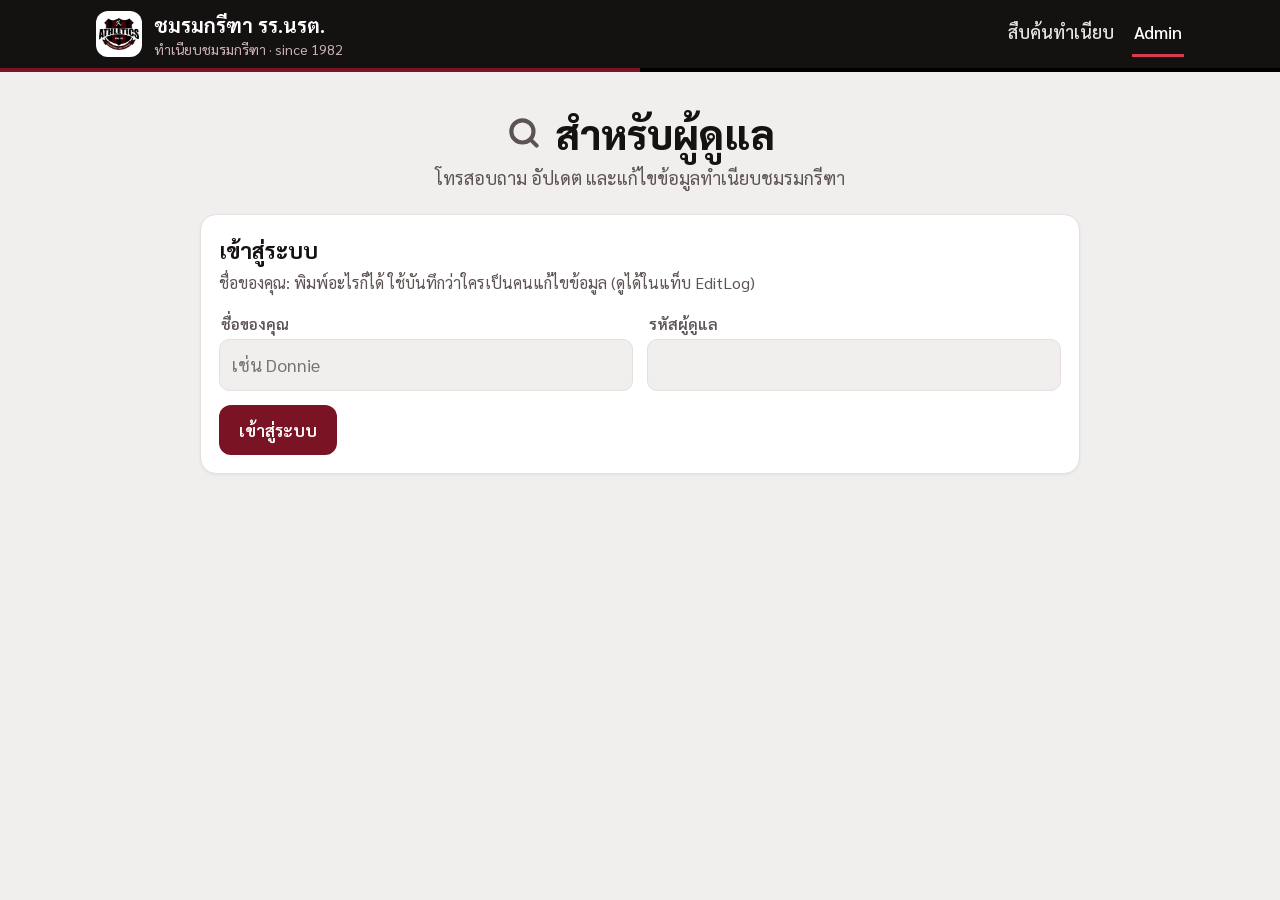
==== admin.html @ b6098d70 "Add files via upload" ====
<!DOCTYPE html>
<html lang="th">
<head>
<meta charset="utf-8">
<meta name="viewport" content="width=device-width, initial-scale=1, viewport-fit=cover">
<title>Admin · ทำเนียบชมรมกรีฑา</title>
<meta name="theme-color" content="#141111">
<meta name="robots" content="noindex, nofollow">
<link rel="icon" type="image/png" href="favicon.png">
<link rel="apple-touch-icon" href="apple-touch-icon.png">
<link rel="manifest" href="manifest.webmanifest">
<meta name="apple-mobile-web-app-capable" content="yes">
<meta name="apple-mobile-web-app-title" content="ชมรมกรีฑา">
<link rel="preconnect" href="https://fonts.googleapis.com"><link rel="preconnect" href="https://fonts.gstatic.com" crossorigin>
<link href="https://fonts.googleapis.com/css2?family=Sarabun:wght@400;500;600;700;800&display=swap" rel="stylesheet">
<link rel="stylesheet" href="style.css?v=5">
</head>
<body data-mode="admin">
<div class="nav"><div class="in">
    <a class="brand" href="index.html"><img src="logo.png" alt="โลโก้ชมรมกรีฑา"><span><b>ชมรมกรีฑา รร.นรต.</b><small>ทำเนียบชมรมกรีฑา · since 1982</small></span></a>
    <a class="l" href="index.html">สืบค้นทำเนียบ</a>
    <a class="l on" href="admin.html">Admin</a>
  </div></div><div class="stripe"></div>
<main>
  <h1 class="title"><svg width="38" height="38" viewBox="0 0 24 24" fill="none" stroke="currentColor" stroke-width="2.6" stroke-linecap="round" aria-hidden="true"><circle cx="11" cy="11" r="7"/><path d="m20 20-4-4"/></svg>สำหรับผู้ดูแล</h1>
  <p class="sub">โทรสอบถาม อัปเดต และแก้ไขข้อมูลทำเนียบชมรมกรีฑา</p>

  <div id="login" class="panel">
    <h2 style="margin:0 0 4px;font-size:22px">เข้าสู่ระบบ</h2>
    <p class="s" style="margin:0 0 16px">ชื่อของคุณ: พิมพ์อะไรก็ได้ ใช้บันทึกว่าใครเป็นคนแก้ไขข้อมูล (ดูได้ในแท็บ EditLog)</p>
    <div class="grid">
      <div><label for="caller">ชื่อของคุณ</label><input class="field" id="caller" placeholder="เช่น Donnie" autocomplete="off"></div>
      <div><label for="code">รหัสผู้ดูแล</label><input class="field" id="code" type="password" autocomplete="off"></div>
    </div>
    <div class="row" style="margin-top:14px"><button class="btn red" id="loginBtn" type="button">เข้าสู่ระบบ</button></div>
    <div id="loginMsg" class="msg" hidden style="margin-top:14px"></div>
  </div>

  <div id="app" hidden>
    <div class="panel" style="margin:0 auto 18px">
      <div class="row" style="justify-content:space-between"><b>ความคืบหน้าปีนี้ (อัปเดตแล้ว)</b><span class="s" id="stats"></span></div>
      <div class="progress"><i id="bar" style="width:0"></i></div>
      <div class="row" style="margin-top:10px;justify-content:space-between"><button class="btn ghost" id="addBtn" type="button">+ เพิ่มรายชื่อ</button><button class="btn text" id="logout" type="button">ออกจากระบบ</button></div>
    </div>
  <form id="searchForm" class="searchbar" role="search">
    <input id="q" type="search" placeholder="พิมพ์ชื่อ ฉายา ตำแหน่ง หรือ “รุ่น 38” เพื่อค้นหา…" aria-label="ค้นหา" autocomplete="off">
    <button class="btn" type="button" id="filterBtn" aria-expanded="false" aria-controls="filters"><svg width="16" height="16" viewBox="0 0 24 24" fill="currentColor" aria-hidden="true"><path d="M3 4h18l-7 8.5V20l-4-2v-5.5z"/></svg><span>ตัวกรอง</span></button>
    <button class="btn red" type="submit" aria-label="ค้นหา"><svg width="18" height="18" viewBox="0 0 24 24" fill="none" stroke="currentColor" stroke-width="2.4" stroke-linecap="round" aria-hidden="true"><circle cx="11" cy="11" r="7"/><path d="m20 20-4-4"/></svg><span>ค้นหา</span></button>
  </form>
  <div id="filters" class="panel" hidden>
    <div class="grid">
      <div><label for="f_gen">รุ่น</label><input class="field" id="f_gen" inputmode="numeric" placeholder="เช่น 79"></div>
      <div><label for="f_first">ชื่อจริง</label><input class="field" id="f_first" placeholder="เช่น ธนวัฒน์/ธนเดช"></div>
      <div class="wide"><label for="f_last">นามสกุล</label><input class="field" id="f_last" placeholder="เช่น โชติรัตน์อมรกุล/สงวนสัตย์"></div>
      <div><label for="f_nick">ชื่อเล่น หรือ ฉายา</label><input class="field" id="f_nick" placeholder="เช่น หาว/ดอนนี่"></div>
      <div><label for="f_dist">ระยะ</label><input class="field" id="f_dist" placeholder="เช่น ขว้างจักร/100"></div>
      <div><label for="f_fresh">สถานะข้อมูล</label><select class="field" id="f_fresh"><option value="">ทุกคน</option><option value="stale">ยังไม่อัปเดตปีนี้</option><option value="fresh">อัปเดตปีนี้แล้ว</option></select></div>
    </div>
    <div class="row" style="margin-top:14px"><button class="btn red" type="submit" form="searchForm">ค้นหา</button><button class="btn text" type="button" id="clear">ล้างทั้งหมด</button></div>
  </div>
  <div id="msg" class="msg" hidden></div>
  <section id="results" hidden>
    <div class="summary" id="sum"></div>
    <div class="tablewrap"><table>
      <thead><tr><th class="c">ลำดับ</th><th class="c">รุ่น</th><th>ยศ-ชื่อ-นามสกุล</th><th>ตำแหน่ง</th><th class="c">ระยะ</th><th>โทรศัพท์</th><th>สถานะ / จัดการ</th></tr></thead>
      <tbody id="tbody"></tbody></table></div>
    <div class="cards" id="cards"></div>
    <div class="pager" id="pager"></div>
  </section>
  </div>
</main>
<dialog id="dlg"><form id="dlgForm" method="dialog" novalidate>
  <h2 id="dlgTitle">แก้ไขข้อมูล</h2>
  <div class="two"><div><label for="e_rank">ยศ</label><input class="field" id="e_rank"></div><div><label for="e_gen">นรต.รุ่น</label><input class="field" id="e_gen" inputmode="numeric"></div></div>
  <div><label for="e_name">ชื่อ-สกุล</label><input class="field" id="e_name"></div>
  <div><label for="e_nick">ชื่อเล่น / ฉายา</label><input class="field" id="e_nick"></div>
  <div><label for="e_pos">ตำแหน่งปัจจุบัน (หรือ เกษียณ / ลาออก)</label><textarea class="field" id="e_pos" rows="3"></textarea></div>
  <div class="two"><div><label for="e_phone">เบอร์โทร (หลายเบอร์คั่นด้วย , )</label><input class="field" id="e_phone" type="tel"></div><div><label for="e_dist">ระยะ</label><input class="field" id="e_dist"></div></div>
  <div class="row"><button class="btn red" type="submit">บันทึก</button><button class="btn text" type="button" id="dlgCancel">ยกเลิก</button></div>
</form></dialog>
<script src="config.js?v=5"></script>
<script src="app.js?v=5"></script>
</body></html>
---- style.css ----
:root {
  --red: #7a1424; --red-dark: #5a0e1a; --red-bright: #d63b52; --black: #141111;
  --bg: #f1eeee; --surface: #ffffff; --ink: #161212; --muted: #5d5353; --line: #e6dfde; --soft: #f3ecec; --tint: #f7e9ec;
  --head: #1f1b1b; --good: #1b6e3a; --bad: #b00020; --shadow: 0 1px 3px rgba(0,0,0,.06);
  --font: 'Sarabun', 'Noto Sans Thai', system-ui, sans-serif;
}
@media (prefers-color-scheme: dark) { :root:not([data-theme="light"]) {
  --bg: #0f0d0d; --surface: #1a1717; --ink: #f2eded; --muted: #b5abab; --line: #2e2828; --soft: #262121; --tint: #34161d;
  --red: #c24a5e; --red-dark: #a63a4d; --head: #0a0808; --good: #5fcf8a; --bad: #ff7a8c; color-scheme: dark; } }
* { box-sizing: border-box; }
body { margin: 0; font-family: var(--font); font-size: 18px; line-height: 1.55; background: var(--bg); color: var(--ink); }
[hidden] { display: none !important; }
a { color: inherit; }
button, input, select, textarea { font: inherit; }
:focus-visible { outline: 2px solid var(--red-bright); outline-offset: 2px; }

/* แถบบน */
.nav { background: var(--black); color: #fff; position: sticky; top: 0; z-index: 20; }
.nav .in { max-width: 1120px; margin: 0 auto; padding: 10px 16px; display: flex; align-items: center; gap: 16px; }
.brand { display: flex; align-items: center; gap: 12px; text-decoration: none; margin-right: auto; min-width: 0; }
.brand img { width: 46px; height: 46px; object-fit: contain; background: #fff; border-radius: 12px; padding: 3px; flex: none; }
.brand span { min-width: 0; }
#filters .grid { grid-template-columns: repeat(4, minmax(0, 1fr)); }
#filters .grid .wide { grid-column: span 2; }
@media (max-width: 700px) { #filters .grid { grid-template-columns: repeat(2, minmax(0, 1fr)); } }
@media (max-width: 480px) { #filters .grid { grid-template-columns: 1fr; } #filters .grid .wide { grid-column: auto; } }
.brand b { display: block; font-size: 20px; font-weight: 700; color: #fff; white-space: nowrap; overflow: hidden; text-overflow: ellipsis; }
.brand small { display: block; font-size: 14px; font-weight: 400; color: #cdb3b8; line-height: 1.2; }
.nav a.l { color: #e9e3e3; text-decoration: none; padding: 8px 2px; font-weight: 500; border-bottom: 3px solid transparent; white-space: nowrap; }
.nav a.l:hover { color: #fff; }
.nav a.l.on { color: #fff; border-bottom-color: var(--red-bright); }
.stripe { height: 4px; background: linear-gradient(90deg, var(--red) 50%, #000 50%); }

main { max-width: 1120px; margin: 0 auto; padding: 28px 16px 64px; }
h1.title { text-align: center; font-size: clamp(24px, 4.2vw, 40px); line-height: 1.25; margin: 8px 0 6px; font-weight: 800; display: flex; gap: 12px; justify-content: center; align-items: center; flex-wrap: wrap; }
h1.title svg { color: var(--muted); flex: none; }
.sub { text-align: center; color: var(--muted); margin: 0 0 22px; }

/* ค้นหา */
.searchbar { display: flex; gap: 10px; max-width: 880px; margin: 0 auto; }
.searchbar input[type=search] { flex: 1; min-width: 0; padding: 14px 16px; border: 1px solid var(--line); border-radius: 12px; background: var(--surface); color: var(--ink); font-size: 19px; }
.btn { border: 0; border-radius: 12px; padding: 12px 20px; font-size: 17px; background: var(--head); color: #fff; font-weight: 600; cursor: pointer; display: inline-flex; gap: 8px; align-items: center; justify-content: center; white-space: nowrap; }
.btn:hover { background: #000; }
.btn.red { background: var(--red); } .btn.red:hover { background: var(--red-dark); }
.btn.ghost { background: transparent; color: var(--red); border: 1px solid var(--line); padding: 7px 14px; font-size: 16px; }
.btn.ghost:hover { background: var(--tint); }
.btn.text { background: none; color: var(--muted); padding: 6px 8px; font-weight: 400; }
.btn.text:hover { color: var(--red); }
@media (prefers-color-scheme: dark) { :root:not([data-theme="light"]) .btn:not(.red):not(.ghost):not(.text) { background: #2a2424; } }

.panel { background: var(--surface); border: 1px solid var(--line); border-radius: 16px; padding: 18px; box-shadow: var(--shadow); max-width: 880px; margin: 14px auto 0; }
.grid { display: grid; grid-template-columns: repeat(auto-fit, minmax(180px, 1fr)); gap: 12px 14px; }
label { display: block; font-size: 15px; font-weight: 600; color: var(--muted); margin: 0 0 4px 2px; }
.field { width: 100%; padding: 11px 12px; border: 1px solid var(--line); border-radius: 10px; background: var(--bg); color: var(--ink); }
textarea.field { resize: vertical; }
.field:focus { background: var(--surface); }
.row { display: flex; gap: 10px; flex-wrap: wrap; align-items: center; }

.msg { max-width: 880px; margin: 14px auto 0; padding: 10px 14px; border-radius: 10px; }
.msg.err { background: #fbe9ec; color: var(--bad); } .msg.ok { background: #e6f4ea; color: var(--good); }
@media (prefers-color-scheme: dark) { :root:not([data-theme="light"]) .msg.err { background: #3a1820; } :root:not([data-theme="light"]) .msg.ok { background: #14301f; } }

.progress { height: 8px; background: var(--soft); border-radius: 8px; overflow: hidden; margin-top: 8px; }
.progress i { display: block; height: 100%; background: var(--red); border-radius: 8px; transition: width .4s; }

/* ผลลัพธ์ */
.summary { text-align: center; margin: 26px 0 14px; }
.summary b { font-size: 20px; } .summary div { color: var(--muted); font-size: 16px; }
.tablewrap { background: var(--surface); border-radius: 14px; overflow: hidden; border: 1px solid var(--line); box-shadow: var(--shadow); }
table { width: 100%; border-collapse: collapse; }
thead th { background: var(--head); color: #fff; font-weight: 700; padding: 16px 14px; text-align: left; font-size: 17px; white-space: nowrap; }
thead th.c, td.c { text-align: center; }
td.c { white-space: nowrap; }
tbody td { padding: 14px; border-top: 1px solid var(--line); vertical-align: middle; }
tbody tr:hover { background: var(--soft); }
.pill { display: inline-block; background: var(--soft); border-radius: 999px; padding: 3px 12px; font-size: 16px; font-weight: 600; white-space: nowrap; }
.n { font-weight: 700; font-size: 19px; line-height: 1.35; } .n .rk { font-weight: 500; color: var(--muted); margin-right: 4px; }
.s { color: var(--muted); font-size: 16px; }
.tag { font-size: 14px; background: var(--soft); color: var(--muted); padding: 1px 9px; border-radius: 999px; margin-left: 6px; font-weight: 600; }
.hist { color: var(--muted); font-size: 15px; margin-top: 3px; }
.calls { display: flex; gap: 6px; flex-wrap: wrap; }
a.call { display: inline-flex; align-items: center; gap: 6px; padding: 6px 12px; background: var(--red); color: #fff; border-radius: 999px; text-decoration: none; font-weight: 600; font-size: 16px; white-space: nowrap; }
a.call:hover { background: var(--red-dark); }
.upd { font-size: 14px; color: var(--muted); margin-bottom: 6px; }
.acts { display: flex; gap: 2px; flex-wrap: nowrap; align-items: center; }

.cards { display: none; }
.card { background: var(--surface); border: 1px solid var(--line); border-radius: 16px; padding: 16px; box-shadow: var(--shadow); }
.card .top { display: flex; justify-content: space-between; gap: 10px; align-items: flex-start; }
.card .gen { background: var(--red); color: #fff; border-radius: 999px; padding: 2px 12px; font-size: 15px; font-weight: 700; white-space: nowrap; }
.card .p { margin-top: 8px; white-space: pre-line; }
.card .calls { margin-top: 12px; }
.card .foot { margin-top: 12px; padding-top: 10px; border-top: 1px solid var(--line); }
.empty { text-align: center; color: var(--muted); padding: 40px 12px; }

@media (max-width: 800px) {
  .tablewrap { display: none; }
  .cards { display: flex; flex-direction: column; gap: 12px; }
  .brand small { display: none; } .brand b { font-size: 17px; }
  .searchbar .btn span { display: none; }
}

.pager { display: flex; gap: 6px; justify-content: center; flex-wrap: wrap; margin-top: 18px; }
.pager button { min-width: 40px; padding: 8px 12px; border: 1px solid var(--line); background: var(--surface); color: var(--ink); border-radius: 10px; cursor: pointer; }
.pager button[aria-current=page] { background: var(--head); color: #fff; border-color: var(--head); }
.pager button:disabled { opacity: .4; cursor: default; }

dialog { border: 0; border-radius: 18px; padding: 0; width: min(560px, calc(100vw - 24px)); background: var(--surface); color: var(--ink); box-shadow: 0 20px 60px rgba(0,0,0,.35); }
dialog::backdrop { background: rgba(0,0,0,.55); }
dialog form { padding: 20px; display: grid; gap: 12px; }
dialog h2 { margin: 0; font-size: 20px; }
.two { display: grid; grid-template-columns: 1fr 1fr; gap: 12px; }
@media (max-width: 480px) { .two { grid-template-columns: 1fr; } }

@media (max-width: 420px) { .nav .in { gap: 12px; } .nav a.l { font-size: 15px; } .brand img { width: 40px; height: 40px; } .brand b { font-size: 15px; } }
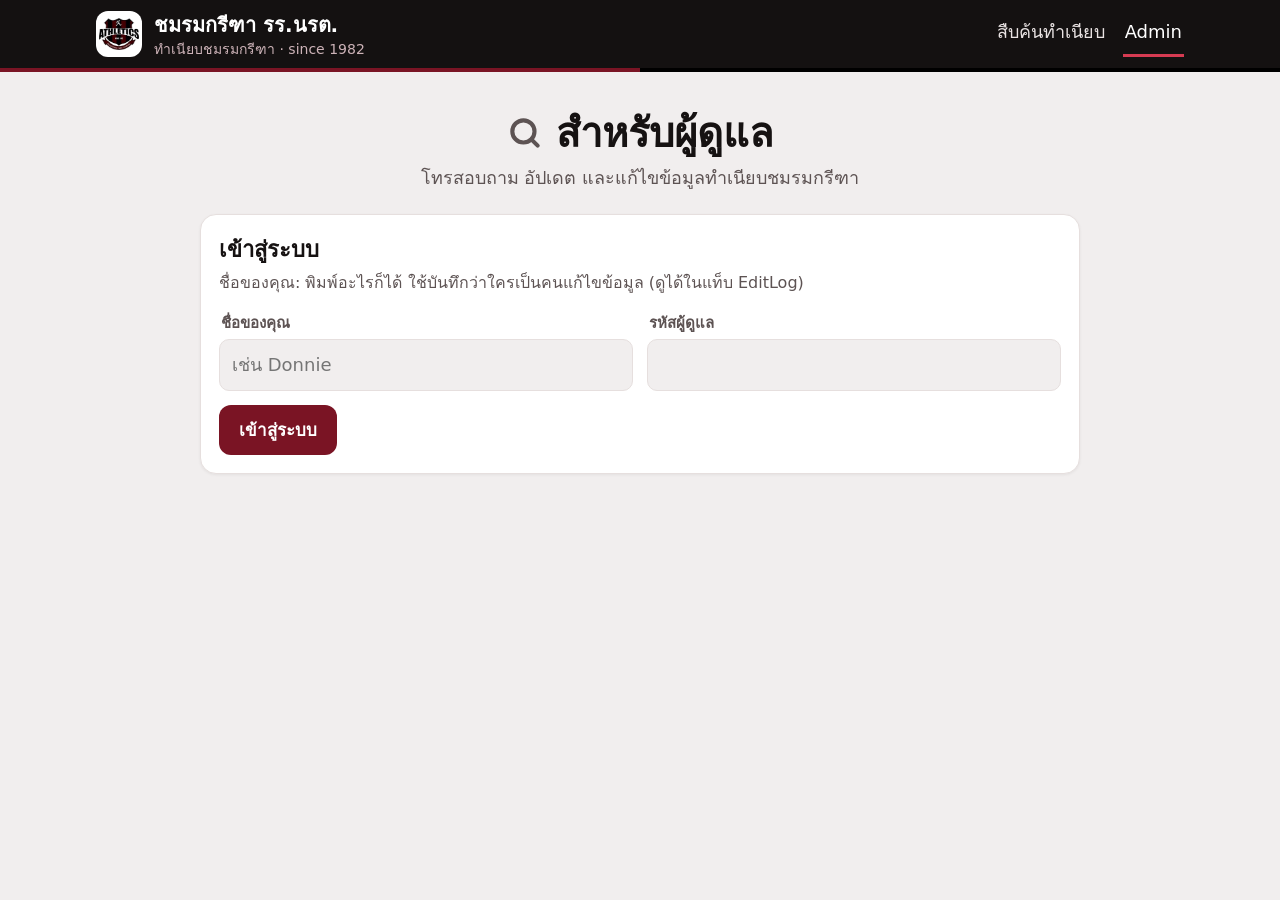
==== commit c0c297f8: "Add files via upload" ====
--- a/admin.html
+++ b/admin.html
@@ -11,11 +11,11 @@
 <link rel="manifest" href="manifest.webmanifest">
 <meta name="apple-mobile-web-app-capable" content="yes">
 <meta name="apple-mobile-web-app-title" content="ชมรมกรีฑา">
-<link rel="preconnect" href="https://fonts.googleapis.com"><link rel="preconnect" href="https://fonts.gstatic.com" crossorigin>
-<link href="https://fonts.googleapis.com/css2?family=Sarabun:wght@400;500;600;700;800&display=swap" rel="stylesheet">
-<link rel="stylesheet" href="style.css?v=5">
+<link rel="preload" href="fonts/itim-thai.woff2" as="font" type="font/woff2" crossorigin>
+<link rel="stylesheet" href="fonts.css?v=12">
+<link rel="stylesheet" href="style.css?v=12">
 </head>
-<body data-mode="admin">
+<body data-mode="admin" data-browse="gens">
 <div class="nav"><div class="in">
     <a class="brand" href="index.html"><img src="logo.png" alt="โลโก้ชมรมกรีฑา"><span><b>ชมรมกรีฑา รร.นรต.</b><small>ทำเนียบชมรมกรีฑา · since 1982</small></span></a>
     <a class="l" href="index.html">สืบค้นทำเนียบ</a>
@@ -38,12 +38,13 @@
 
   <div id="app" hidden>
     <div class="panel" style="margin:0 auto 18px">
-      <div class="row" style="justify-content:space-between"><b>ความคืบหน้าปีนี้ (อัปเดตแล้ว)</b><span class="s" id="stats"></span></div>
+      <div class="row" style="justify-content:space-between"><b id="freshLabel">ความคืบหน้ารอบนี้</b><span class="s" id="stats"></span></div>
       <div class="progress"><i id="bar" style="width:0"></i></div>
-      <div class="row" style="margin-top:10px;justify-content:space-between"><button class="btn ghost" id="addBtn" type="button">+ เพิ่มรายชื่อ</button><button class="btn text" id="logout" type="button">ออกจากระบบ</button></div>
+      <div class="s" id="round" style="margin-top:6px;font-size:14px"></div>
+      <div class="row" style="margin-top:10px;justify-content:space-between"><span class="row" style="gap:8px"><button class="btn ghost" id="addBtn" type="button">+ เพิ่มรายชื่อ</button><button class="btn ghost" id="importForm" type="button">นำเข้าจาก Google Form</button></span><span class="row" style="gap:4px"><button class="btn text" id="newRound" type="button">เริ่มรอบใหม่</button><button class="btn text" id="logout" type="button">ออกจากระบบ</button></span></div>
     </div>
   <form id="searchForm" class="searchbar" role="search">
-    <input id="q" type="search" placeholder="พิมพ์ชื่อ ฉายา ตำแหน่ง หรือ “รุ่น 38” เพื่อค้นหา…" aria-label="ค้นหา" autocomplete="off">
+    <input id="q" type="search" placeholder="พิมพ์ชื่อ สกุล ตำแหน่ง หรือ “รุ่น 79” เพื่อค้นหา…" aria-label="ค้นหา" autocomplete="off">
     <button class="btn" type="button" id="filterBtn" aria-expanded="false" aria-controls="filters"><svg width="16" height="16" viewBox="0 0 24 24" fill="currentColor" aria-hidden="true"><path d="M3 4h18l-7 8.5V20l-4-2v-5.5z"/></svg><span>ตัวกรอง</span></button>
     <button class="btn red" type="submit" aria-label="ค้นหา"><svg width="18" height="18" viewBox="0 0 24 24" fill="none" stroke="currentColor" stroke-width="2.4" stroke-linecap="round" aria-hidden="true"><circle cx="11" cy="11" r="7"/><path d="m20 20-4-4"/></svg><span>ค้นหา</span></button>
   </form>
@@ -54,11 +55,12 @@
       <div class="wide"><label for="f_last">นามสกุล</label><input class="field" id="f_last" placeholder="เช่น โชติรัตน์อมรกุล/สงวนสัตย์"></div>
       <div><label for="f_nick">ชื่อเล่น หรือ ฉายา</label><input class="field" id="f_nick" placeholder="เช่น หาว/ดอนนี่"></div>
       <div><label for="f_dist">ระยะ</label><input class="field" id="f_dist" placeholder="เช่น ขว้างจักร/100"></div>
-      <div><label for="f_fresh">สถานะข้อมูล</label><select class="field" id="f_fresh"><option value="">ทุกคน</option><option value="stale">ยังไม่อัปเดตปีนี้</option><option value="fresh">อัปเดตปีนี้แล้ว</option></select></div>
+      <div><label for="f_fresh">สถานะข้อมูล</label><select class="field" id="f_fresh"><option value="">ทุกคน</option><option value="stale">ยังไม่อัปเดตรอบนี้</option><option value="fresh">อัปเดตรอบนี้แล้ว</option></select></div>
     </div>
     <div class="row" style="margin-top:14px"><button class="btn red" type="submit" form="searchForm">ค้นหา</button><button class="btn text" type="button" id="clear">ล้างทั้งหมด</button></div>
   </div>
   <div id="msg" class="msg" hidden></div>
+  <section id="browse" hidden></section>
   <section id="results" hidden>
     <div class="summary" id="sum"></div>
     <div class="tablewrap"><table>
@@ -78,6 +80,6 @@
   <div class="two"><div><label for="e_phone">เบอร์โทร (หลายเบอร์คั่นด้วย , )</label><input class="field" id="e_phone" type="tel"></div><div><label for="e_dist">ระยะ</label><input class="field" id="e_dist"></div></div>
   <div class="row"><button class="btn red" type="submit">บันทึก</button><button class="btn text" type="button" id="dlgCancel">ยกเลิก</button></div>
 </form></dialog>
-<script src="config.js?v=5"></script>
-<script src="app.js?v=5"></script>
+<script src="config.js?v=12"></script>
+<script src="app.js?v=12"></script>
 </body></html>
--- a/fonts.css
+++ b/fonts.css
@@ -0,0 +1,12 @@
+/* ฟอนต์ Itim (SIL Open Font License — fonts/OFL.txt) เก็บไว้ในเว็บเอง
+   size-adjust ขยาย Itim ขึ้น 10% เพราะตัวเล็กกว่า Sarabun ที่ใช้ตั้งขนาดไว้เดิม · Itim มีน้ำหนักเดียว */
+@font-face {
+  font-family: 'Itim'; font-style: normal; font-weight: 400; font-display: swap; size-adjust: 110%;
+  src: url(fonts/itim-thai.woff2) format('woff2');
+  unicode-range: U+02D7, U+0303, U+0331, U+0E01-0E5B, U+200C-200D, U+25CC;
+}
+@font-face {
+  font-family: 'Itim'; font-style: normal; font-weight: 400; font-display: swap; size-adjust: 110%;
+  src: url(fonts/itim-latin.woff2) format('woff2');
+  unicode-range: U+0000-00FF, U+0131, U+0152-0153, U+02BB-02BC, U+02C6, U+02DA, U+02DC, U+0304, U+0308, U+0329, U+2000-206F, U+20AC, U+2122, U+2191, U+2193, U+2212, U+2215, U+FEFF, U+FFFD;
+}
--- a/style.css
+++ b/style.css
@@ -2,7 +2,7 @@
   --red: #7a1424; --red-dark: #5a0e1a; --red-bright: #d63b52; --black: #141111;
   --bg: #f1eeee; --surface: #ffffff; --ink: #161212; --muted: #5d5353; --line: #e6dfde; --soft: #f3ecec; --tint: #f7e9ec;
   --head: #1f1b1b; --good: #1b6e3a; --bad: #b00020; --shadow: 0 1px 3px rgba(0,0,0,.06);
-  --font: 'Sarabun', 'Noto Sans Thai', system-ui, sans-serif;
+  --font: 'Itim', 'Sarabun', 'Noto Sans Thai', system-ui, sans-serif;
 }
 @media (prefers-color-scheme: dark) { :root:not([data-theme="light"]) {
   --bg: #0f0d0d; --surface: #1a1717; --ink: #f2eded; --muted: #b5abab; --line: #2e2828; --soft: #262121; --tint: #34161d;
@@ -113,3 +113,26 @@
 @media (max-width: 480px) { .two { grid-template-columns: 1fr; } }
 
 @media (max-width: 420px) { .nav .in { gap: 12px; } .nav a.l { font-size: 15px; } .brand img { width: 40px; height: 40px; } .brand b { font-size: 15px; } }
+
+/* สารบัญรุ่น */
+#browse { margin-top: 22px; }
+.ghead { display: flex; align-items: baseline; gap: 12px; flex-wrap: wrap; margin: 0 2px 12px; }
+.ghead b { font-size: 20px; }
+.ghead span { color: var(--muted); font-size: 15px; }
+.gens { display: grid; grid-template-columns: repeat(auto-fill, minmax(118px, 1fr)); gap: 10px; }
+.gchip { font: inherit; cursor: pointer; display: flex; flex-direction: column; align-items: center; gap: 2px; padding: 14px 8px; border-radius: 14px; border: 1px solid var(--line); background: var(--surface); color: var(--ink); transition: border-color .15s, transform .15s; }
+.gchip b { font-size: 19px; }
+.gchip span { font-size: 14px; color: var(--muted); }
+.gchip:hover { border-color: var(--red-bright); transform: translateY(-1px); }
+.gchip:focus-visible { outline: 2px solid var(--red-bright); outline-offset: 2px; }
+.btn.back { display: block; margin: 0 auto 8px; padding: 4px 6px; }
+@media (max-width: 480px) { .gens { grid-template-columns: repeat(3, minmax(0, 1fr)); gap: 8px; } .gchip { padding: 11px 4px; } .gchip b { font-size: 16px; } }
+
+/* ความคืบหน้ารายรุ่น (ผู้ดูแล) */
+.gchip.prog { gap: 4px; padding-bottom: 12px; }
+.gbar { display: block; width: 78%; height: 6px; border-radius: 6px; background: var(--soft); overflow: hidden; margin-top: 4px; }
+.gbar > i { display: block; height: 100%; border-radius: 6px; background: var(--red-bright); }
+.gchip.done .gbar > i { background: var(--good); }
+.gchip.done span { color: var(--good); font-weight: 600; }
+
+.msg { white-space: pre-line; }
